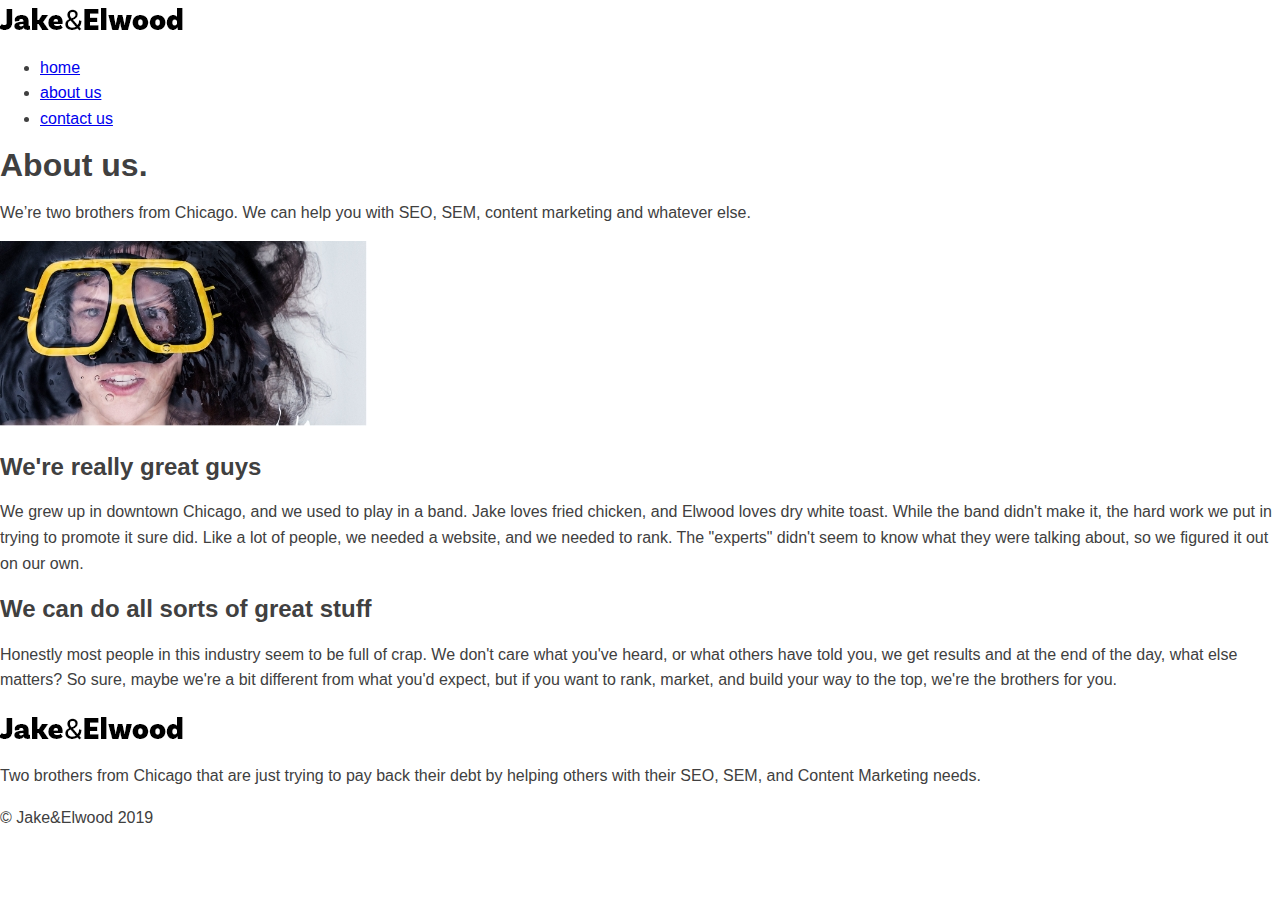
==== about.html @ 30ae757e "first commit" ====
<!DOCTYPE html>
<html lang="en">
  <head>
    <meta charset="UTF-8">
    <title>HomePage</title>
    <link rel="stylesheet" href="style.css">
  </head>
  <body>
	<header>
        <img src="./img/logo.png" alt="logo">
        <nav>
            <ul>
                <li>
                    <a href="/index.html">home</a>
                </li>
               
                <li>
                    <a href="/about.html">about us</a>
                </li>
                <li>
                    <a href="/contact.html">contact us</a>
                </li>
            </ul>
        </nav>
    </header>
    <div class="container">
        <main >
            <h1>
                About us.
            </h1>
            <p>
                We’re two brothers from Chicago. We can help you with SEO, SEM, content marketing and whatever else.            </p>
                <img src="./img/about-me.jpg" alt="hero image">
            <div>
                <div>
                    <h2>
                        We're really great guys
                    </h2>
                    <p>

                        We grew up in downtown Chicago, and we used to play in a band. Jake loves fried chicken, and Elwood loves dry white toast. 

                        While the band didn't make it, the hard work we put in trying to promote it sure did. Like a lot of people, we needed a website, and we needed to rank. The "experts" didn't seem to know what they were talking about, so we figured it out on our own.                    </p>
                </div>
                <div>
                    <h2>
                        We can do all sorts of great stuff 
                    </h2>
                    <p>

                        Honestly most people in this industry seem to be full of crap. We don't care what you've heard, or what others have told you, we get results and at the end of the day, what else matters? 

                        So sure, maybe we're a bit different from what you'd expect, but if you want to rank, market, and build your way to the top, we're the brothers for you.                     </p>
                </div>
  
            </div>
        </main>
        
        <footer>
            <div>
                <img src="./img/logo.png" alt="logo">
                <p>
                    Two brothers from Chicago that are just trying to pay back their debt by helping others with their SEO, SEM, and Content Marketing needs.
                </p>
                <span>© Jake&Elwood 2019</span>
                <div>
                    <img src="" alt="">
                    <img src="" alt="">
                    <img src="" alt="">
                </div>
            </div>
        </footer>
    </div>  
  </body>
</html>
---- style.css ----
* {
    box-sizing: border-box;
}

body {
    margin: 0;
    font-family: 'Montserrat', sans-serif;
    font-size: 1rem;
    color: #404040;
    line-height: 1.6rem;
}


/* ==================
   Typography
===================== */

h1, h2, strong {
    font-weight: 700;
}

.hero-title {
    font-size: 1.5rem;
    line-height: 1.4;
    margin-bottom: 0;
}

.accent-color {
    color: #FFE600;
}

.section-title {
    font-size: 1.125rem;
    color: #000;
    margin-top: 1.25rem ;
}

/* buttons */

.btn {
    padding: .5em 1.75em;
    font-weight: 700;
    margin-top: .5em;
    text-decoration: none;
}

.btn-primary {
    background: #FFE600;
    color: #000;
    justify-self: start;
}

/* ==================
    general layout
===================== */


.main-grid {
    display: grid;
    grid-template-columns: minmax(1em, 1fr) minmax(0px, 500px) minmax(1em, 1fr);
    gap: 2em;
}

@media (min-width: 600px){
    .main-grid {
        grid-template-columns: minmax(1em, 1fr) repeat(3, minmax(150px, 320px)) minmax(1em, 1fr);
    }

}

/*  navigation  */

.header {
    background: black;
}

.header-home {
    background: transparent;
    position: absolute;
}


.header-content {
    display: flex;
    grid-column: 2 / -2;
}

.logo-link {
    background: #FFE600;
    padding-top: 2em;
}

.nav {
    position: fixed;
    background: #000;
    width: 100%;
    top: 0;
    right: 0;
    bottom: 0;
    left: 100%;
    transform: translateX(0);
    transition: transform 250ms;
}

.navigation-open {
    transform: translateX(-100%)
}

.nav-list {
    display: flex;
    list-style: none;
    margin: 0;
    padding: 0;
    height: 100%;
    align-items: center;
    justify-content: space-around;
    flex-direction: column;
}



.nav-link {
    color: #fff;
    text-decoration: none;
    font-size: 3rem;
    font-weight: 700;
}

.nav-link:hover,
.nav-link:focus {
    color: #FFE600;
}

.close-nav {
    border: 0;
    background: 0;
    color: #FFE600;
    font-weight: 700;
    font-size: 3rem;
    cursor: pointer;
    padding: .5em;
    position: absolute;
}

.open-nav {
    border: 0;
    background: 0;
    color: #fff;
    cursor: pointer;
    padding: .5em;
    margin-left: auto;
    font-size: 1.5em;
}
@media (min-width: 600px) {
    .open-nav,
    .close-nav {
        display: none;
    }
    
    .nav {
        position: initial;
    }
    
    .nav-list {
        flex-direction: row;
        justify-content: flex-start;
    }
    
    .nav-item {
        margin-left: 2em;
    }
     
    .nav-link {
        font-size: 1rem;
    }
    .header-home .nav {
        background: transparent;
    }
}

/*  footer  */

.footer {
    background: #ebebeb;
    padding: 4em 0;
    text-align: center;
    grid-template-areas: 
        ".social."
        ".main.";
        
}

.footer-main,
.social-list {
    grid-column: 2 / -2;
}

.footer-logo,
.footer-text,
.footer-fineprint {
    opacity: .4;
}

.footer-main {
    grid-area: main;
}


.footer-fineprint {
    font-size: .75rem;
    margin-top: 4em;
}

.social-list {
    grid-area: social;
    list-style: none ;
    padding: 0;
    margin: 0 0 2em;
    display:flex;
    justify-content: center;
}

.social-link {
    color: #000;
    font-size: 1.75em;
    margin: 0 .5em;
}

.social-link:hover {
    color: #777;
}

@media (min-width: 600px){
    .footer {
        grid-template-areas: 
            ". main main social ."
    } 
    .footer-main {
        text-align: left;
    }
    .social-list {
        justify-content: flex-end;
    }
}

/* ==================
    hero area
===================== */


.hero {
   background-image: url('/img/glenn-carstens-peters-P1qyEf1g0HU-unsplash.jpg'); 
   background-size: cover;
   background-position: bottom;
   padding: 8em 0 4em;;
   color: #fff; 

}

.hero > * {
    grid-column: 2 / -2;
}
@media (min-width: 600px){
    .hero {
        padding: 10em 0 6em ;
    }
    .hero > * {
        grid-column: 2 / span 2;
    } 
}

/* ==================
    info section
===================== */

.info {
    padding: 4em 0;
    text-align: center;
}

.col {
    grid-column: 2 / -2;
}   


@media (min-width: 600px){
    .col {
        grid-column: span 1;
    }
    .col:first-child {
        grid-column: 2 / span 1;
    }
}
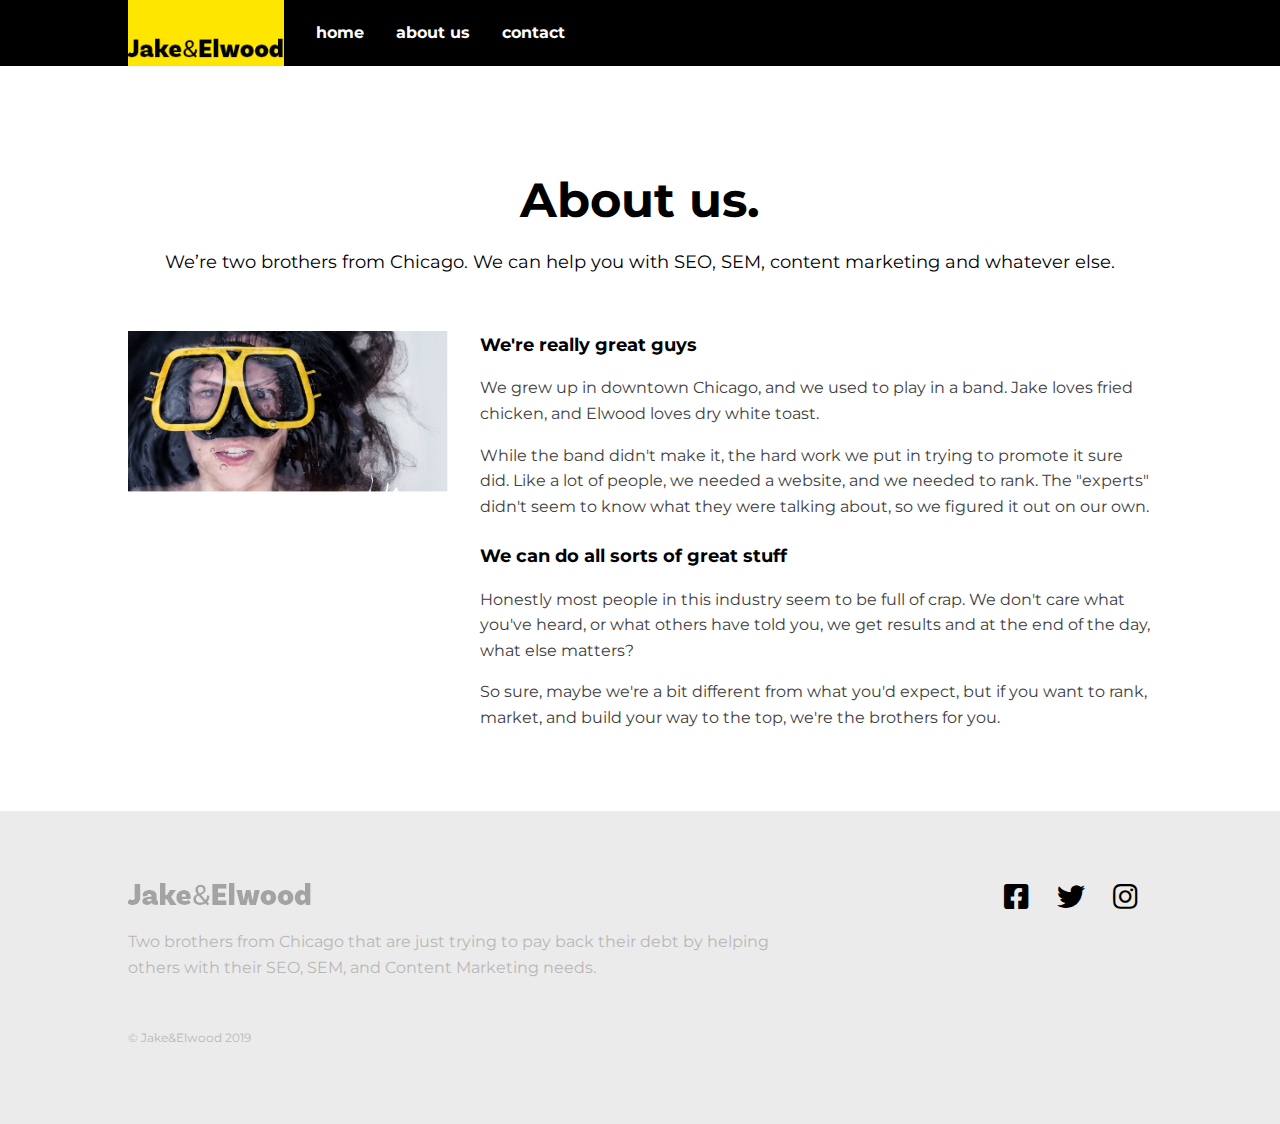
==== commit 955e5ab7: ""About" page is styled" ====
--- a/about.html
+++ b/about.html
@@ -1,75 +1,66 @@
 <!DOCTYPE html>
-<html lang="en">
-  <head>
-    <meta charset="UTF-8">
-    <title>HomePage</title>
-    <link rel="stylesheet" href="style.css">
-  </head>
-  <body>
-	<header>
-        <img src="./img/logo.png" alt="logo">
-        <nav>
-            <ul>
-                <li>
-                    <a href="/index.html">home</a>
-                </li>
-               
-                <li>
-                    <a href="/about.html">about us</a>
-                </li>
-                <li>
-                    <a href="/contact.html">contact us</a>
-                </li>
-            </ul>
-        </nav>
-    </header>
-    <div class="container">
-        <main >
-            <h1>
-                About us.
-            </h1>
-            <p>
-                We’re two brothers from Chicago. We can help you with SEO, SEM, content marketing and whatever else.            </p>
-                <img src="./img/about-me.jpg" alt="hero image">
-            <div>
-                <div>
-                    <h2>
-                        We're really great guys
-                    </h2>
-                    <p>
-
-                        We grew up in downtown Chicago, and we used to play in a band. Jake loves fried chicken, and Elwood loves dry white toast. 
-
-                        While the band didn't make it, the hard work we put in trying to promote it sure did. Like a lot of people, we needed a website, and we needed to rank. The "experts" didn't seem to know what they were talking about, so we figured it out on our own.                    </p>
-                </div>
-                <div>
-                    <h2>
-                        We can do all sorts of great stuff 
-                    </h2>
-                    <p>
-
-                        Honestly most people in this industry seem to be full of crap. We don't care what you've heard, or what others have told you, we get results and at the end of the day, what else matters? 
-
-                        So sure, maybe we're a bit different from what you'd expect, but if you want to rank, market, and build your way to the top, we're the brothers for you.                     </p>
-                </div>
-  
+<html>
+    <head>
+        <title>Jake & Elwood</title>
+        <!-- viewport meta to render pages on mobile properly -->
+        <meta name="viewport" content="width=device-width, initial-scale=1">
+        
+        <!-- link to google fonts -->
+        <link href="https://fonts.googleapis.com/css?family=Montserrat:400,700&display=swap" rel="stylesheet">
+        
+        <!-- https://cdnjs.com/libraries/font-awesome -->
+        <link href="https://cdnjs.cloudflare.com/ajax/libs/font-awesome/5.9.0/css/all.css" rel="stylesheet">
+        
+        <!-- link to my CSS -->
+        <link href="./style.css" rel="stylesheet">
+    </head>
+     <body>
+        <header class="header main-grid">
+            <div class="header-content">
+                <a class="logo-link" href="index.html">
+                    <img src="img/logo.png" alt="" class="logo">
+                </a>
+                <button aria-label="Open navigation" class="open-nav">&#9776;</button>
+                <nav class="nav"> 
+                    <button aria-label="Close navigation" class="close-nav">&times;</button>
+                    <ul class="nav-list">
+                        <li class="nav-item"><a href="index.html" class="nav-link">home</a></li>
+                        <li class="nav-item"><a href="about.html" class="nav-link">about us</a></li>
+                        <li class="nav-item"><a href="contact.html" class="nav-link">contact</a></li>
+                    </ul>
+                </nav>
             </div>
+        </header>
+        
+        <main class="main-grid main-template">
+            <h1 class="page-title">About us.</h1>
+            <p class="subtitle">We’re two brothers from Chicago. We can help you with SEO, SEM, content marketing and whatever else.</p>
+            <img class="main-image" src="./img/about-me.jpg" alt="a man wearing goggles">
+            <div class="main-text">
+                <h2 class="section-title">We're really great guys</h2>
+                <p>We grew up in downtown Chicago, and we used to play in a band. Jake loves fried chicken, and Elwood loves dry white toast. </p>
+                <p>While the band didn't make it, the hard work we put in trying to promote it sure did. Like a lot of people, we needed a website, and we needed to rank. The "experts" didn't seem to know what they were talking about, so we figured it out on our own.</p>
+                <h2 class="section-title">We can do all sorts of great stuff </h2>
+                <p>Honestly most people in this industry seem to be full of crap. We don't care what you've heard, or what others have told you, we get results and at the end of the day, what else matters? </p>
+                <p>So sure, maybe we're a bit different from what you'd expect, but if you want to rank, market, and build your way to the top, we're the brothers for you.</p>
+            </div>
+        
         </main>
         
-        <footer>
-            <div>
-                <img src="./img/logo.png" alt="logo">
-                <p>
-                    Two brothers from Chicago that are just trying to pay back their debt by helping others with their SEO, SEM, and Content Marketing needs.
-                </p>
-                <span>© Jake&Elwood 2019</span>
-                <div>
-                    <img src="" alt="">
-                    <img src="" alt="">
-                    <img src="" alt="">
-                </div>
+        <footer class="footer main-grid">
+            <div class="footer-main">
+                <img src="img/logo.png" alt="" class="footer-logo">
+                <p class="footer-text">Two brothers from Chicago that are just trying to pay back their debt by helping others with their SEO, SEM, and Content Marketing needs.</p>
+                <p class="footer-fineprint">© Jake&Elwood 2019</p>
             </div>
+            <ul class="social-list">
+                <li class="social-item"><a href="#" class="social-link"><i class="fab fa-facebook-square"></i></a></li>
+                <li class="social-item"><a href="#" class="social-link"><i class="fab fa-twitter"></i></a></li>
+                <li class="social-item"><a href="#" class="social-link"><i class="fab fa-instagram"></i></a></li>
+            </ul>
         </footer>
-    </div>  
-  </body>
+        
+        
+        <script src="script.js"></script>
+    </body>
 </html>--- a/style.css
+++ b/style.css
@@ -1,22 +1,45 @@
-* {
-    box-sizing: border-box;
-}
+* {box-sizing: border-box;}
 
 body {
     margin: 0;
     font-family: 'Montserrat', sans-serif;
     font-size: 1rem;
     color: #404040;
-    line-height: 1.6rem;
-}
-
-
-/* ==================
-   Typography
+    line-height: 1.6;
+}
+
+img {
+    max-width: 100%;
+
+}
+
+/* ==================
+    Typography
 ===================== */
 
 h1, h2, strong {
     font-weight: 700;
+}
+
+.accent-color {
+    color: #FFE600;
+}
+
+.page-title,
+.subtitle {
+    grid-column: 2 / -2;
+    color: #000;
+    text-align: center;
+}
+
+.page-title {
+    font-size: 3rem;
+    margin-bottom: 0;
+}
+
+.subtitle {
+    font-size: 1.125rem;
+    margin: .5em 0 3em;
 }
 
 .hero-title {
@@ -25,14 +48,13 @@
     margin-bottom: 0;
 }
 
-.accent-color {
-    color: #FFE600;
-}
-
 .section-title {
     font-size: 1.125rem;
     color: #000;
-    margin-top: 1.25rem ;
+    margin-top: 1.25em;
+}
+.section-title:first-child {
+    margin-top: 0;
 }
 
 /* buttons */
@@ -50,25 +72,24 @@
     justify-self: start;
 }
 
+
 /* ==================
     general layout
 ===================== */
-
 
 .main-grid {
     display: grid;
     grid-template-columns: minmax(1em, 1fr) minmax(0px, 500px) minmax(1em, 1fr);
-    gap: 2em;
-}
-
-@media (min-width: 600px){
+    grid-column-gap: 2em;
+}
+
+@media (min-width: 600px) {
     .main-grid {
         grid-template-columns: minmax(1em, 1fr) repeat(3, minmax(150px, 320px)) minmax(1em, 1fr);
     }
-
-}
-
-/*  navigation  */
+}
+
+/* navigation */
 
 .header {
     background: black;
@@ -77,7 +98,9 @@
 .header-home {
     background: transparent;
     position: absolute;
-}
+    width: 100%;
+}
+
 
 
 .header-content {
@@ -86,7 +109,7 @@
 }
 
 .logo-link {
-    background: #FFE600;
+    background-color: #FFE600;
     padding-top: 2em;
 }
 
@@ -103,7 +126,7 @@
 }
 
 .navigation-open {
-    transform: translateX(-100%)
+    transform: translateX(-100%);
 }
 
 .nav-list {
@@ -117,8 +140,6 @@
     flex-direction: column;
 }
 
-
-
 .nav-link {
     color: #fff;
     text-decoration: none;
@@ -151,6 +172,7 @@
     margin-left: auto;
     font-size: 1.5em;
 }
+
 @media (min-width: 600px) {
     .open-nav,
     .close-nav {
@@ -169,25 +191,26 @@
     .nav-item {
         margin-left: 2em;
     }
-     
+    
     .nav-link {
         font-size: 1rem;
     }
+    
     .header-home .nav {
         background: transparent;
     }
 }
 
-/*  footer  */
+/* footer */
 
 .footer {
     background: #ebebeb;
     padding: 4em 0;
     text-align: center;
-    grid-template-areas: 
-        ".social."
-        ".main.";
-        
+    
+    grid-template-areas:
+        ". social ."
+        ". main .";
 }
 
 .footer-main,
@@ -198,13 +221,12 @@
 .footer-logo,
 .footer-text,
 .footer-fineprint {
-    opacity: .4;
+    opacity: .3;
 }
 
 .footer-main {
     grid-area: main;
 }
-
 
 .footer-fineprint {
     font-size: .75rem;
@@ -213,16 +235,16 @@
 
 .social-list {
     grid-area: social;
-    list-style: none ;
+    list-style: none;
     padding: 0;
     margin: 0 0 2em;
-    display:flex;
+    display: flex;
     justify-content: center;
 }
 
 .social-link {
     color: #000;
-    font-size: 1.75em;
+    font-size: 1.75rem;
     margin: 0 .5em;
 }
 
@@ -230,14 +252,16 @@
     color: #777;
 }
 
-@media (min-width: 600px){
+@media (min-width: 600px) {
     .footer {
         grid-template-areas: 
-            ". main main social ."
-    } 
+          ". main main social ."
+    }
+    
     .footer-main {
         text-align: left;
     }
+    
     .social-list {
         justify-content: flex-end;
     }
@@ -247,27 +271,36 @@
     hero area
 ===================== */
 
-
 .hero {
-   background-image: url('/img/glenn-carstens-peters-P1qyEf1g0HU-unsplash.jpg'); 
-   background-size: cover;
-   background-position: bottom;
-   padding: 8em 0 4em;;
-   color: #fff; 
-
+    background-image: url(img/hero-bg.jpg);
+    background-size: cover;
+    background-position: bottom;
+    padding: 8em 0 4em;
+    color: #fff;
 }
 
 .hero > * {
     grid-column: 2 / -2;
 }
-@media (min-width: 600px){
+
+@media (min-width: 400px) {
+    .hero > * {
+        margin-right: 20%;
+    }
+}
+
+@media (min-width: 600px) {
+    
     .hero {
-        padding: 10em 0 6em ;
-    }
+        padding: 10em 0 6em;
+    }
+    
     .hero > * {
         grid-column: 2 / span 2;
-    } 
-}
+    }
+
+}
+
 
 /* ==================
     info section
@@ -280,17 +313,41 @@
 
 .col {
     grid-column: 2 / -2;
-}   
-
-
-@media (min-width: 600px){
+}
+
+@media (min-width: 600px) {
     .col {
         grid-column: span 1;
     }
+    
     .col:first-child {
         grid-column: 2 / span 1;
     }
 }
 
 
- +/* ==================
+    template page
+===================== */
+
+.main-template {
+    padding: 4em 0;
+}
+
+.main-template > * {
+    grid-column: 2 / -2;
+}
+
+.main-image {
+    margin-bottom: 1.5em;
+}
+
+@media (min-width: 700px) {
+    .main-image {
+        grid-column: 2;
+    }
+    .main-text {
+        grid-column: 3 / span 2;
+        
+    }
+}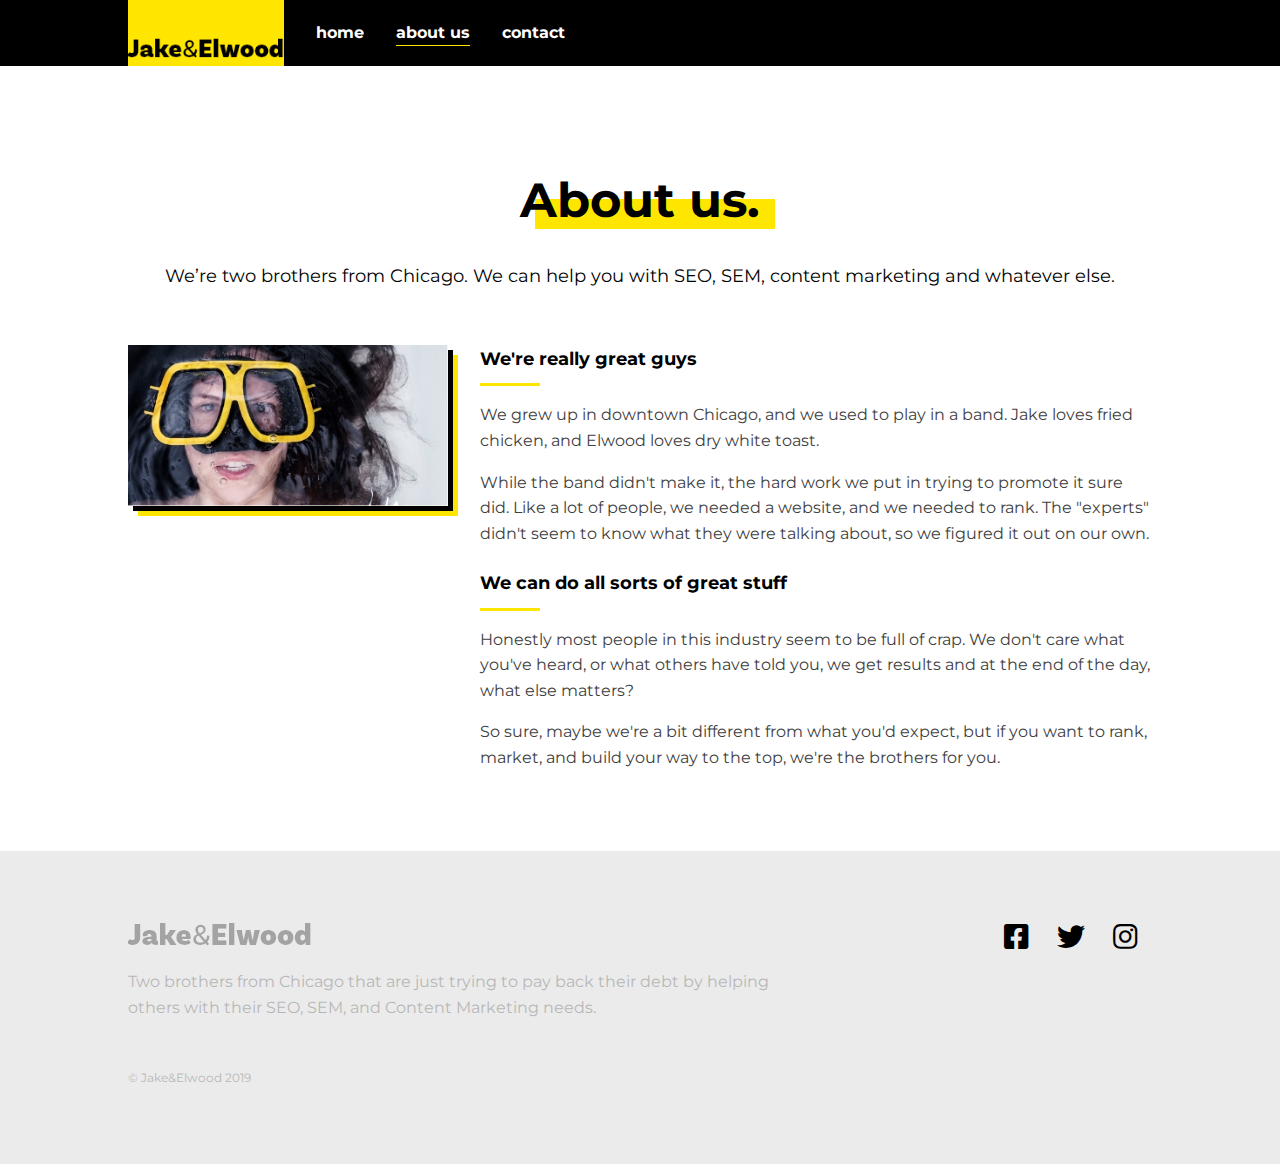
==== commit 117cc786: "Styling is finished" ====
--- a/about.html
+++ b/about.html
@@ -25,7 +25,7 @@
                     <button aria-label="Close navigation" class="close-nav">&times;</button>
                     <ul class="nav-list">
                         <li class="nav-item"><a href="index.html" class="nav-link">home</a></li>
-                        <li class="nav-item"><a href="about.html" class="nav-link">about us</a></li>
+                        <li class="nav-item current"><a href="about.html" class="nav-link">about us</a></li>
                         <li class="nav-item"><a href="contact.html" class="nav-link">contact</a></li>
                     </ul>
                 </nav>
--- a/style.css
+++ b/style.css
@@ -10,7 +10,6 @@
 
 img {
     max-width: 100%;
-
 }
 
 /* ==================
@@ -34,12 +33,23 @@
 
 .page-title {
     font-size: 3rem;
-    margin-bottom: 0;
+    margin-bottom: .5em;
+    justify-self: center;
+}
+
+.page-title::after {
+    content: '';
+    display: block;
+    width: 100%;
+    height: 30px;
+    background: #FFE600;
+    margin-top: -40px;
+    margin-left: 15px;
 }
 
 .subtitle {
+    margin: .5em 0 3em;
     font-size: 1.125rem;
-    margin: .5em 0 3em;
 }
 
 .hero-title {
@@ -48,11 +58,30 @@
     margin-bottom: 0;
 }
 
+.hero-subtitle {
+    font-size: 1.125rem;
+}
+
 .section-title {
     font-size: 1.125rem;
     color: #000;
     margin-top: 1.25em;
 }
+
+.section-title::after {
+    content: "";
+    display: block;
+    width: 60px;
+    height: 3px;
+    margin-top: 10px;
+    background: #FFE600;
+}
+
+.section-title-center::after {
+    margin-left: auto;
+    margin-right: auto;
+}
+
 .section-title:first-child {
     margin-top: 0;
 }
@@ -64,6 +93,8 @@
     font-weight: 700;
     margin-top: .5em;
     text-decoration: none;
+    border: 0;
+    cursor: pointer;
 }
 
 .btn-primary {
@@ -71,6 +102,16 @@
     color: #000;
     justify-self: start;
 }
+
+.btn-primary:hover, 
+.btn-primary:focus {
+    background: #ffc400;
+}
+
+.btn-form {
+    justify-self: end;
+}
+
 
 
 /* ==================
@@ -173,6 +214,10 @@
     font-size: 1.5em;
 }
 
+.current {
+    border-bottom: 1px solid #FFE600;
+}
+
 @media (min-width: 600px) {
     .open-nav,
     .close-nav {
@@ -272,7 +317,7 @@
 ===================== */
 
 .hero {
-    background-image: url(img/hero-bg.jpg);
+    background-image: url(./img/glenn-carstens-peters-P1qyEf1g0HU-unsplash.jpg);
     background-size: cover;
     background-position: bottom;
     padding: 8em 0 4em;
@@ -340,14 +385,78 @@
 
 .main-image {
     margin-bottom: 1.5em;
-}
-
-@media (min-width: 700px) {
-    .main-image {
+    box-shadow: 5px 5px 0px black, 10px 10px 0 #FFE600;
+}
+
+@media (min-width: 600px) {
+    .main-image,
+    .secondary-text {
         grid-column: 2;
     }
+    
     .main-text {
         grid-column: 3 / span 2;
-        
-    }
+        grid-row: span 2;
+    }
+    
+    .secondary-text {
+        order: 2;
+    }
+    
+}
+
+
+
+/* ==================
+    form
+===================== */
+
+.contact-form {
+    display: grid;
+}
+
+label {
+    font-weight: 700;
+}
+
+input,
+textarea {
+    margin-bottom: .75em;
+    padding: .4em;
+    font-family: inherit;
+}
+
+textarea {
+    resize: none;
+    height: 100px;
+}
+
+
+
+@media (min-width: 600px) {
+    .contact-form {
+        grid-template-columns: repeat(2, 1fr);
+        grid-auto-flow: dense;
+        grid-column-gap: 1em;
+    }
+    
+    .fname-label,
+    .fname-input {
+        grid-column: 1;
+    }
+    
+    .lname-label,
+    .lname-input {
+        grid-column: 2;
+    }
+    
+    .message-label,
+    .message-textarea {
+        grid-column: span 2;
+    }
+    
+    .btn-form {
+        grid-column: 2;
+    }
+    
 }